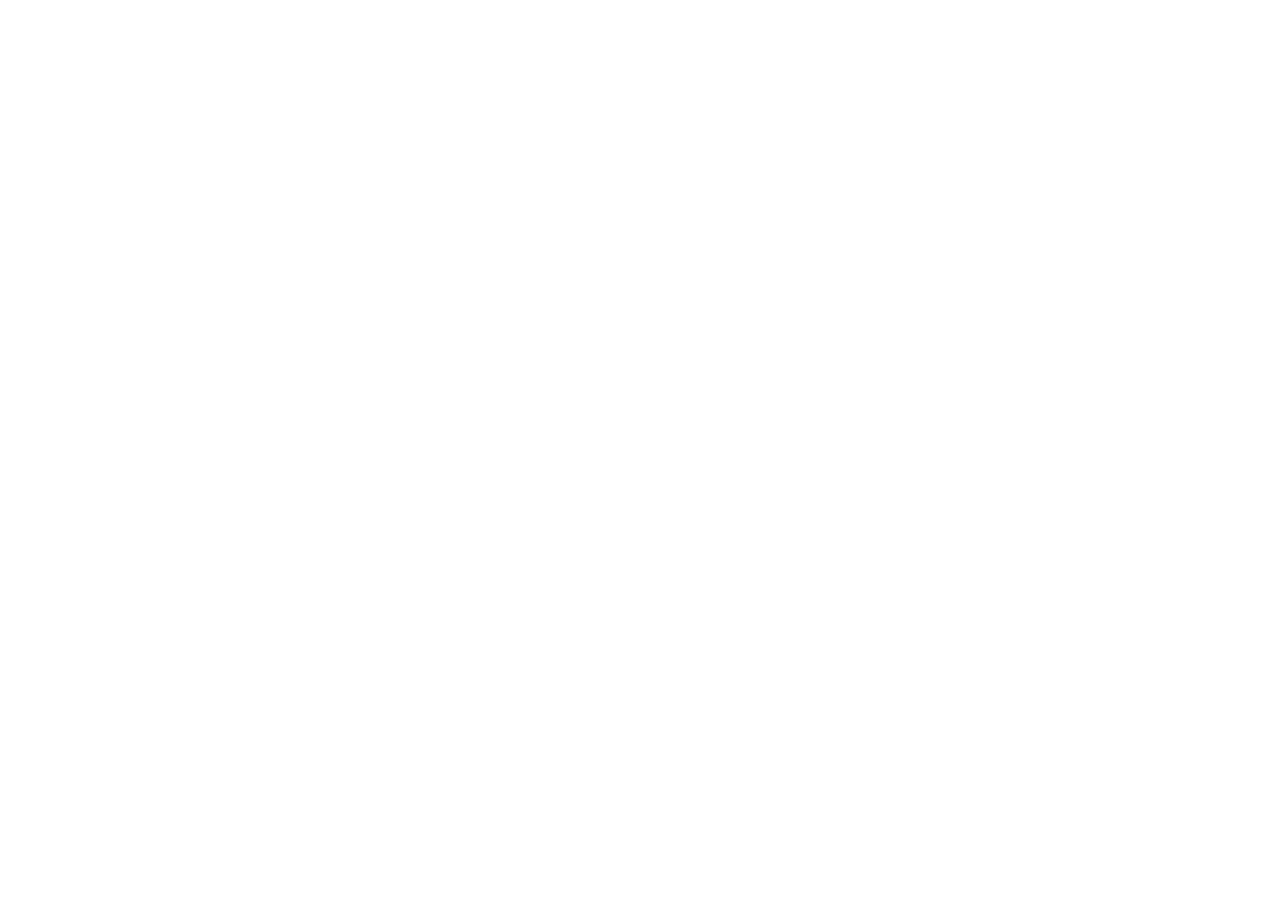
==== start.html @ 4a17f367 "sd" ====
<!DOCTYPE html>
<html lang="en">
<head>
    <meta charset="UTF-8">
    <meta name="viewport" content="width=device-width, initial-scale=1.0">
    <title>Document</title>
</head>
<body>
    
</body>
</html>
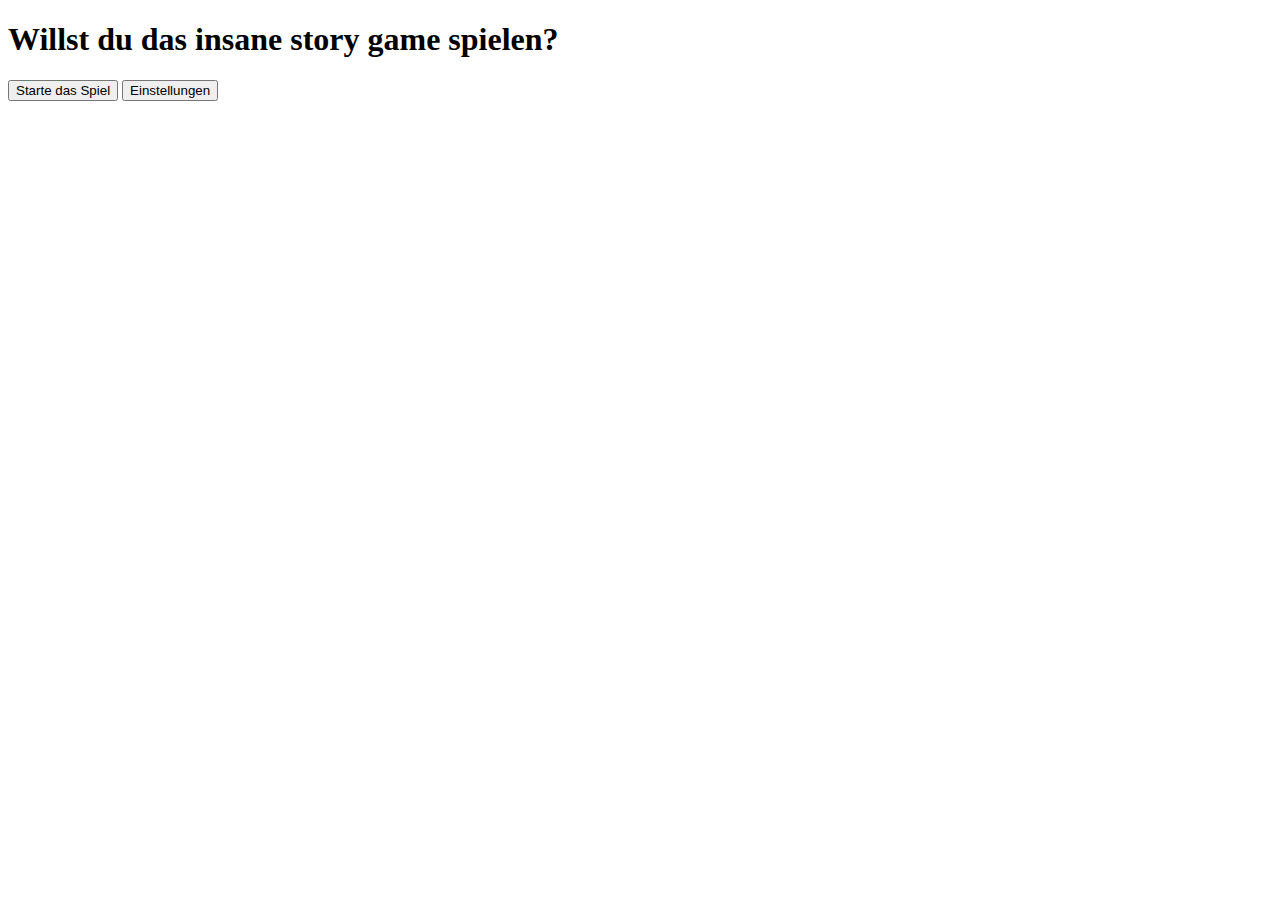
==== commit 4262dd72: "Add files via upload" ====
--- a/start.html
+++ b/start.html
@@ -6,6 +6,9 @@
     <title>Document</title>
 </head>
 <body>
+    <h1>Willst du das insane story game spielen?</h1>
+    <button>Starte das Spiel</button>
+    <button>Einstellungen</button>
     
 </body>
 </html>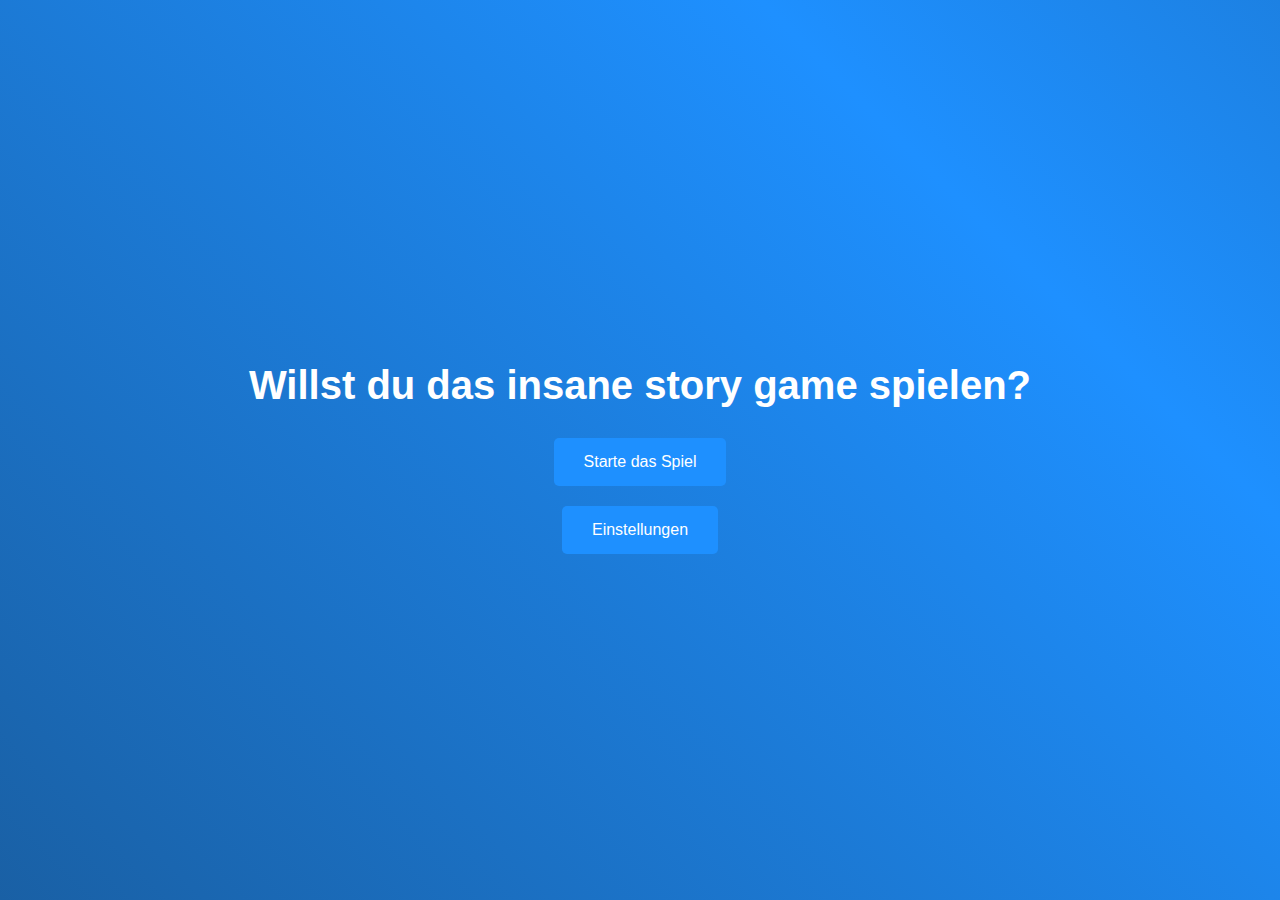
==== commit e6f349c2: "Add files via upload" ====
--- a/start.html
+++ b/start.html
@@ -4,11 +4,13 @@
     <meta charset="UTF-8">
     <meta name="viewport" content="width=device-width, initial-scale=1.0">
     <title>Document</title>
+    <link rel="stylesheet" href="style-start.css">
 </head>
 <body>
     <h1>Willst du das insane story game spielen?</h1>
-    <button>Starte das Spiel</button>
+    <button onclick="window.location.href = '1Page/index.html'">Starte das Spiel</button>
     <button>Einstellungen</button>
     
 </body>
+
 </html>--- a/style-start.css
+++ b/style-start.css
@@ -0,0 +1,45 @@
+/* Stylesheet für die Startseite des Visual Novel Spiels */
+body {
+    background: linear-gradient(45deg, #121212, #1e90ff, #121212); /* Farbverlauf für den Hintergrund */
+    background-size: 400% 400%;
+    color: #ffffff; /* Helle Schriftfarbe für guten Kontrast */
+    font-family: 'Arial', sans-serif; /* Klare, lesbare Schriftart */
+    display: flex;
+    flex-direction: column;
+    align-items: center;
+    justify-content: center;
+    height: 100vh;
+    margin: 0;
+    animation: backgroundFade 10s ease infinite; /* Animation des Hintergrunds */
+}
+
+@keyframes backgroundFade {
+    0% { background-position: 0% 50%; }
+    50% { background-position: 100% 50%; }
+    100% { background-position: 0% 50%; }
+}
+
+h1 {
+    font-size: 2.5em;
+    margin-bottom: 20px;
+}
+
+button {
+    background-color: #1e90ff; /* Helles Blau für die Buttons */
+    color: #ffffff; /* Weiße Schriftfarbe auf den Buttons */
+    border: none;
+    padding: 15px 30px;
+    margin: 10px;
+    font-size: 1em;
+    cursor: pointer;
+    border-radius: 5px; /* Runde Ecken für die Buttons */
+    transition: background-color 0.3s ease;
+}
+
+button:hover {
+    background-color: #1c86ee; /* Etwas dunkleres Blau beim Hover-Effekt */
+}
+
+button:active {
+    background-color: #187bcd; /* Noch dunkleres Blau beim Klick */
+}